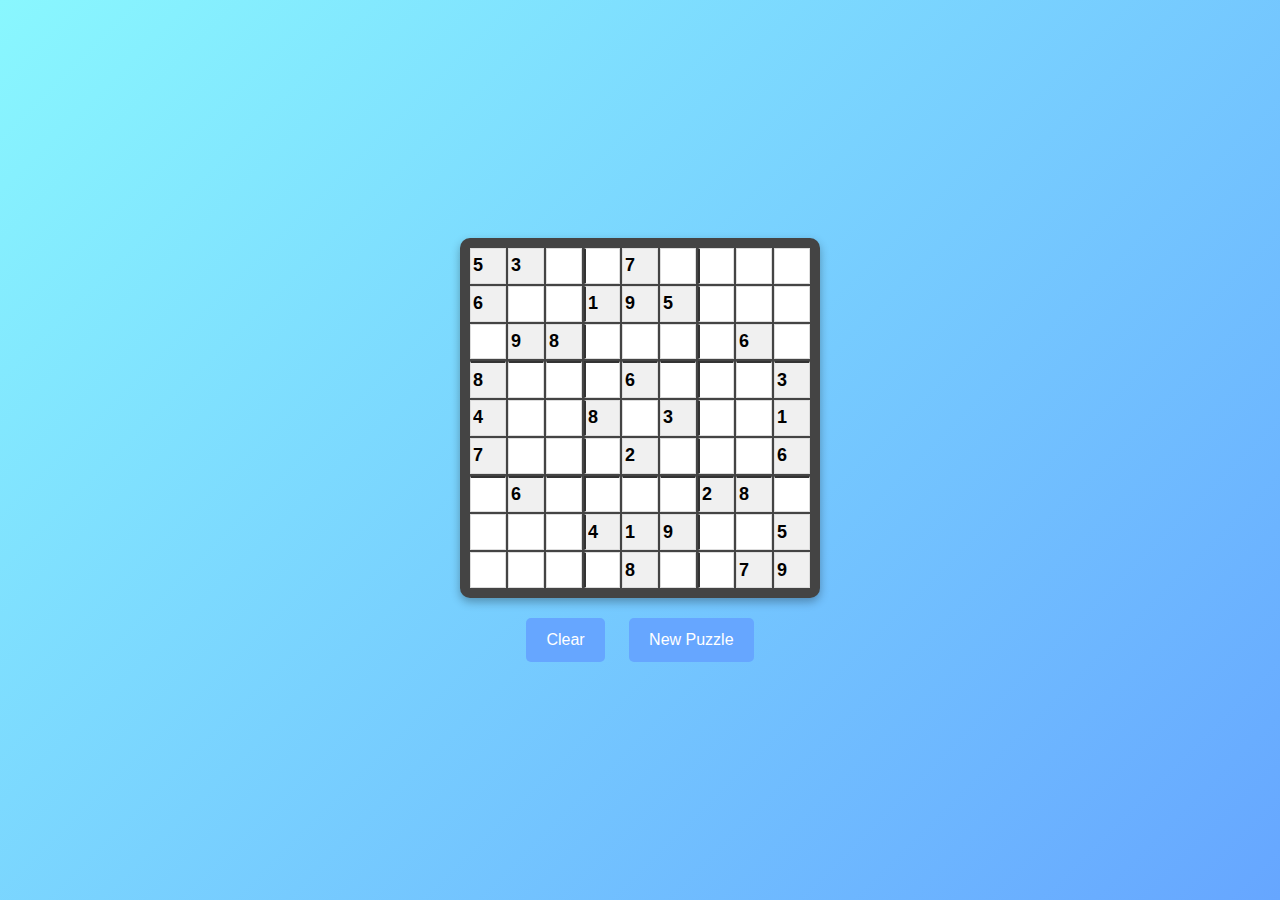
==== index.html @ e422752c "Create index.html" ====
<!DOCTYPE html>
<html lang="en">
<head>
    <meta charset="UTF-8">
    <meta name="viewport" content="width=device-width, initial-scale=1.0">
    <title>Stress-Free Sudoku</title>
    <!-- Include Bootstrap CSS -->
    <link href="https://cdn.jsdelivr.net/npm/bootstrap@5.3.0-alpha3/dist/css/bootstrap.min.css" rel="stylesheet">
    <style>
        body {
            font-family: Arial, sans-serif;
            display: flex;
            justify-content: center;
            align-items: center;
            height: 100vh;
            margin: 0;
            background: linear-gradient(135deg, #89f7fe, #66a6ff);
            color: #333;
        }
        .sudoku-container {
            display: grid;
            grid-template-columns: repeat(9, 1fr);
            gap: 2px;
            background-color: #444;
            padding: 10px;
            border-radius: 10px;
            box-shadow: 0 4px 10px rgba(0, 0, 0, 0.3);
            width: 360px;
            height: 360px;
        }
        .cell {
            display: flex;
            justify-content: center;
            align-items: center;
            width: 100%;
            height: 100%;
            font-size: 18px;
            font-weight: bold;
            border: 1px solid #ddd;
            outline: none;
            background-color: #fff;
            transition: background-color 0.2s ease, box-shadow 0.2s ease;
        }
        .cell:focus {
            background-color: #d0f0d0;
            box-shadow: 0 0 5px #66a6ff;
        }
        .bold-border {
            border: 2px solid #333;
        }
        .controls {
            margin-top: 20px;
            text-align: center;
        }
        .controls button {
            margin: 0 10px;
            padding: 10px 20px;
            font-size: 16px;
            cursor: pointer;
            border: none;
            border-radius: 5px;
            background-color: #66a6ff;
            color: #fff;
            transition: background-color 0.2s ease, transform 0.2s ease;
        }
        .controls button:hover {
            background-color: #89f7fe;
            transform: translateY(-2px);
        }
        .controls button:active {
            transform: translateY(0);
        }
    </style>
</head>
<body>
    <div>
        <div class="sudoku-container" id="sudoku-container"></div>
        <div class="controls">
            <button class="btn btn-primary" onclick="clearBoard()">Clear</button>
            <button class="btn btn-success" onclick="generatePuzzle()">New Puzzle</button>
        </div>
    </div>

    <script>
        const sudokuContainer = document.getElementById('sudoku-container');

        // Create the Sudoku grid
        function createGrid() {
            for (let row = 0; row < 9; row++) {
                for (let col = 0; col < 9; col++) {
                    const input = document.createElement('input');
                    input.type = 'text';
                    input.maxLength = 1;
                    input.classList.add('cell');

                    if (row % 3 === 0 && row !== 0) input.style.borderTop = '2px solid #333';
                    if (col % 3 === 0 && col !== 0) input.style.borderLeft = '2px solid #333';

                    input.addEventListener('input', (e) => {
                        const value = e.target.value;
                        if (!/^[1-9]$/.test(value)) {
                            e.target.value = '';
                        }
                    });

                    sudokuContainer.appendChild(input);
                }
            }
        }

        // Clear the Sudoku board
        function clearBoard() {
            document.querySelectorAll('.cell').forEach(cell => {
                cell.value = '';
            });
        }

        // Generate a simple puzzle (for demonstration purposes)
        function generatePuzzle() {
            clearBoard();
            const puzzle = [
                [5, 3, '', '', 7, '', '', '', ''],
                [6, '', '', 1, 9, 5, '', '', ''],
                ['', 9, 8, '', '', '', '', 6, ''],
                [8, '', '', '', 6, '', '', '', 3],
                [4, '', '', 8, '', 3, '', '', 1],
                [7, '', '', '', 2, '', '', '', 6],
                ['', 6, '', '', '', '', 2, 8, ''],
                ['', '', '', 4, 1, 9, '', '', 5],
                ['', '', '', '', 8, '', '', 7, 9]
            ];

            const cells = document.querySelectorAll('.cell');
            for (let i = 0; i < 81; i++) {
                const row = Math.floor(i / 9);
                const col = i % 9;
                if (puzzle[row][col] !== '') {
                    cells[i].value = puzzle[row][col];
                    cells[i].readOnly = true;
                    cells[i].style.backgroundColor = '#f0f0f0';
                } else {
                    cells[i].readOnly = false;
                    cells[i].style.backgroundColor = '#fff';
                }
            }
        }

        // Initialize the Sudoku grid
        createGrid();
        generatePuzzle();
    </script>
</body>
</html>
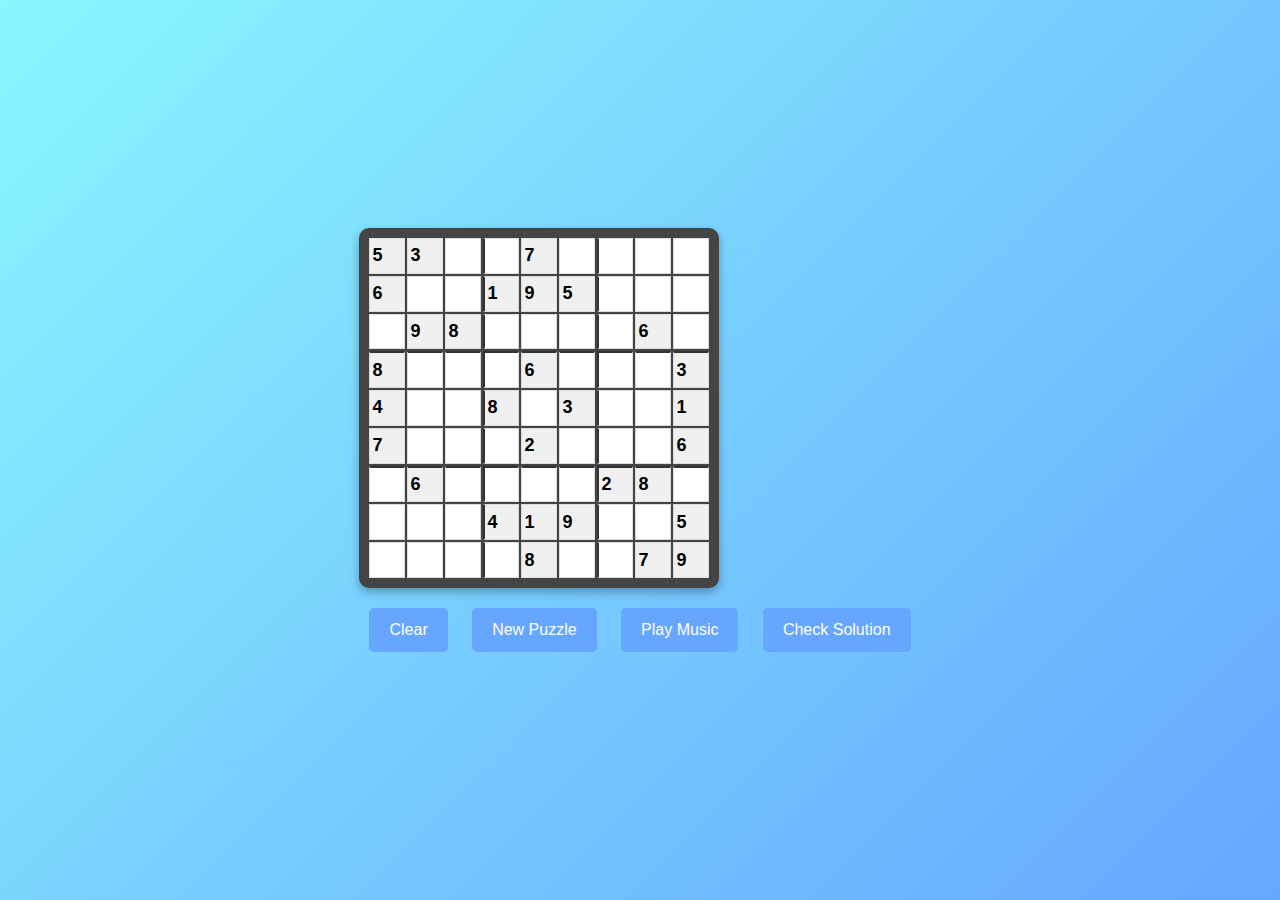
==== commit 0705d6fa: "Update index.html" ====
--- a/index.html
+++ b/index.html
@@ -70,6 +70,12 @@
         .controls button:active {
             transform: translateY(0);
         }
+        #message {
+            margin-top: 20px;
+            font-size: 18px;
+            font-weight: bold;
+            text-align: center;
+        }
     </style>
 </head>
 <body>
@@ -78,11 +84,33 @@
         <div class="controls">
             <button class="btn btn-primary" onclick="clearBoard()">Clear</button>
             <button class="btn btn-success" onclick="generatePuzzle()">New Puzzle</button>
+            <button class="btn btn-warning" onclick="toggleMusic()" id="musicButton">Play Music</button>
+            <button class="btn btn-info" onclick="checkSolution()">Check Solution</button>
         </div>
+        <div id="message"></div>
     </div>
+
+    <!-- Audio Elements -->
+    <audio id="backgroundMusic" loop>
+        <source src="audio.mp3" type="audio/mpeg">
+        Your browser does not support the audio element.
+    </audio>
+    <audio id="winSound">
+        <source src="win.mp3" type="audio/mpeg">
+        Your browser does not support the audio element.
+    </audio>
+    <audio id="loseSound">
+        <source src="lose.mp3" type="audio/mpeg">
+        Your browser does not support the audio element.
+    </audio>
 
     <script>
         const sudokuContainer = document.getElementById('sudoku-container');
+        const music = document.getElementById('backgroundMusic');
+        const winSound = document.getElementById('winSound');
+        const loseSound = document.getElementById('loseSound');
+        const musicButton = document.getElementById('musicButton');
+        const message = document.getElementById('message');
 
         // Create the Sudoku grid
         function createGrid() {
@@ -113,6 +141,7 @@
             document.querySelectorAll('.cell').forEach(cell => {
                 cell.value = '';
             });
+            message.textContent = '';
         }
 
         // Generate a simple puzzle (for demonstration purposes)
@@ -145,6 +174,77 @@
             }
         }
 
+        // Toggle music playback
+        function toggleMusic() {
+            if (music.paused) {
+                music.play();
+                musicButton.textContent = 'Pause Music';
+            } else {
+                music.pause();
+                musicButton.textContent = 'Play Music';
+            }
+        }
+
+        // Check solution for win or lose
+        function checkSolution() {
+            const cells = document.querySelectorAll('.cell');
+            const board = [];
+
+            for (let i = 0; i < 9; i++) {
+                board.push([]);
+                for (let j = 0; j < 9; j++) {
+                    const value = cells[i * 9 + j].value;
+                    board[i].push(value ? parseInt(value, 10) : 0);
+                }
+            }
+
+            if (isSolved(board)) {
+                message.textContent = 'Congratulations! You solved it!';
+                message.style.color = 'green';
+                winSound.play();
+            } else {
+                message.textContent = 'Incorrect solution. Try again!';
+                message.style.color = 'red';
+                loseSound.play();
+            }
+        }
+
+        // Check if the board is solved correctly
+        function isSolved(board) {
+            for (let i = 0; i < 9; i++) {
+                if (!isValidLine(board[i]) || !isValidLine(board.map(row => row[i]))) {
+                    return false;
+                }
+            }
+
+            for (let row = 0; row < 9; row += 3) {
+                for (let col = 0; col < 9; col += 3) {
+                    const block = [];
+                    for (let i = 0; i < 3; i++) {
+                        for (let j = 0; j < 3; j++) {
+                            block.push(board[row + i][col + j]);
+                        }
+                    }
+                    if (!isValidLine(block)) {
+                        return false;
+                    }
+                }
+            }
+
+            return true;
+        }
+
+        // Validate a single row, column, or block
+        function isValidLine(line) {
+            const seen = new Set();
+            for (const num of line) {
+                if (num === 0) return false;
+                if (seen.has(num)) return false;
+                seen.add(num);
+            }
+            return true;
+        }
+
         // Initialize the Sudoku grid
         createGrid();
         generatePuzzle();
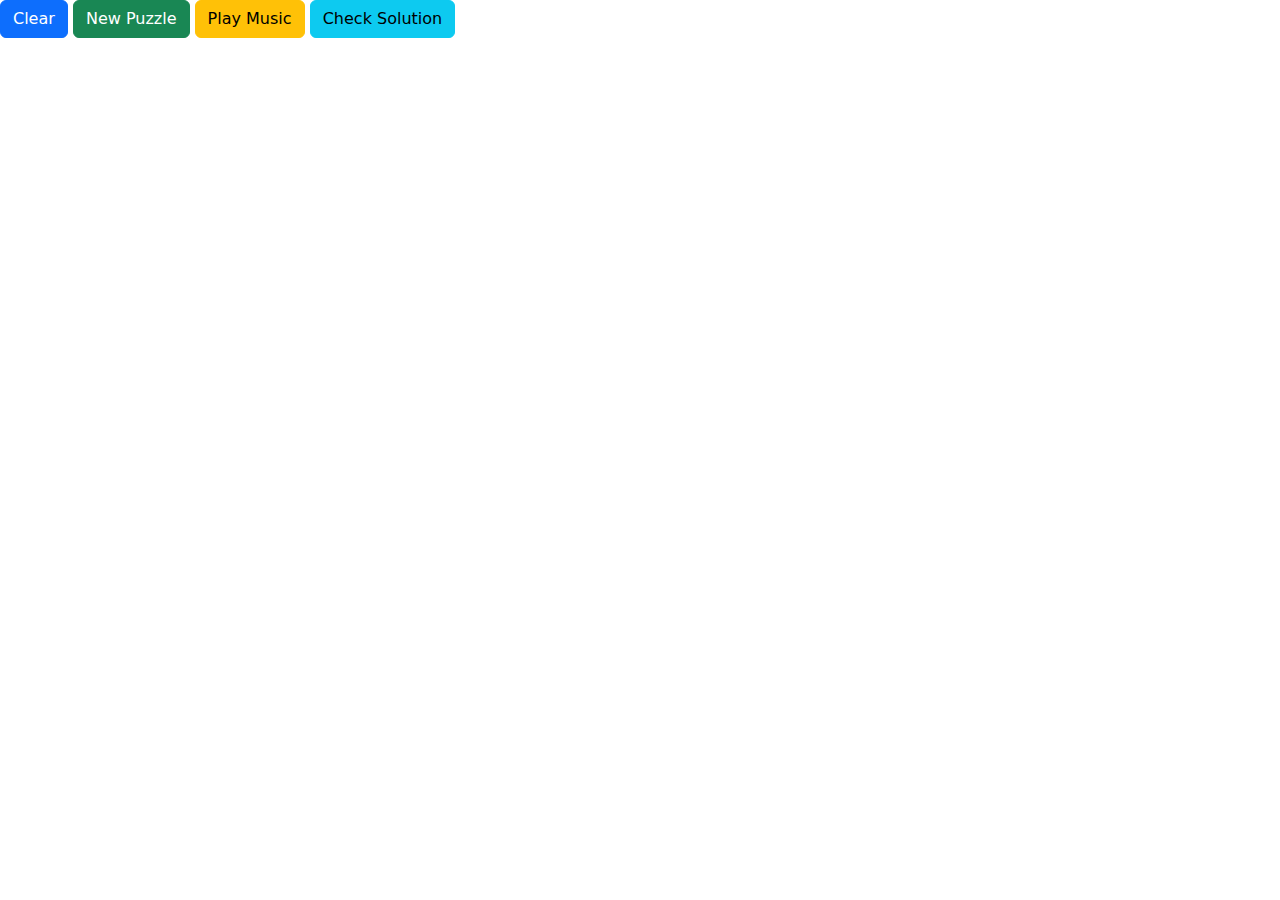
==== commit 082d1372: "Update index.html" ====
--- a/index.html
+++ b/index.html
@@ -6,77 +6,8 @@
     <title>Stress-Free Sudoku</title>
     <!-- Include Bootstrap CSS -->
     <link href="https://cdn.jsdelivr.net/npm/bootstrap@5.3.0-alpha3/dist/css/bootstrap.min.css" rel="stylesheet">
-    <style>
-        body {
-            font-family: Arial, sans-serif;
-            display: flex;
-            justify-content: center;
-            align-items: center;
-            height: 100vh;
-            margin: 0;
-            background: linear-gradient(135deg, #89f7fe, #66a6ff);
-            color: #333;
-        }
-        .sudoku-container {
-            display: grid;
-            grid-template-columns: repeat(9, 1fr);
-            gap: 2px;
-            background-color: #444;
-            padding: 10px;
-            border-radius: 10px;
-            box-shadow: 0 4px 10px rgba(0, 0, 0, 0.3);
-            width: 360px;
-            height: 360px;
-        }
-        .cell {
-            display: flex;
-            justify-content: center;
-            align-items: center;
-            width: 100%;
-            height: 100%;
-            font-size: 18px;
-            font-weight: bold;
-            border: 1px solid #ddd;
-            outline: none;
-            background-color: #fff;
-            transition: background-color 0.2s ease, box-shadow 0.2s ease;
-        }
-        .cell:focus {
-            background-color: #d0f0d0;
-            box-shadow: 0 0 5px #66a6ff;
-        }
-        .bold-border {
-            border: 2px solid #333;
-        }
-        .controls {
-            margin-top: 20px;
-            text-align: center;
-        }
-        .controls button {
-            margin: 0 10px;
-            padding: 10px 20px;
-            font-size: 16px;
-            cursor: pointer;
-            border: none;
-            border-radius: 5px;
-            background-color: #66a6ff;
-            color: #fff;
-            transition: background-color 0.2s ease, transform 0.2s ease;
-        }
-        .controls button:hover {
-            background-color: #89f7fe;
-            transform: translateY(-2px);
-        }
-        .controls button:active {
-            transform: translateY(0);
-        }
-        #message {
-            margin-top: 20px;
-            font-size: 18px;
-            font-weight: bold;
-            text-align: center;
-        }
-    </style>
+
+    <link rel="stylesheet" href="style.css">
 </head>
 <body>
     <div>
@@ -104,150 +35,6 @@
         Your browser does not support the audio element.
     </audio>
 
-    <script>
-        const sudokuContainer = document.getElementById('sudoku-container');
-        const music = document.getElementById('backgroundMusic');
-        const winSound = document.getElementById('winSound');
-        const loseSound = document.getElementById('loseSound');
-        const musicButton = document.getElementById('musicButton');
-        const message = document.getElementById('message');
-
-        // Create the Sudoku grid
-        function createGrid() {
-            for (let row = 0; row < 9; row++) {
-                for (let col = 0; col < 9; col++) {
-                    const input = document.createElement('input');
-                    input.type = 'text';
-                    input.maxLength = 1;
-                    input.classList.add('cell');
-
-                    if (row % 3 === 0 && row !== 0) input.style.borderTop = '2px solid #333';
-                    if (col % 3 === 0 && col !== 0) input.style.borderLeft = '2px solid #333';
-
-                    input.addEventListener('input', (e) => {
-                        const value = e.target.value;
-                        if (!/^[1-9]$/.test(value)) {
-                            e.target.value = '';
-                        }
-                    });
-
-                    sudokuContainer.appendChild(input);
-                }
-            }
-        }
-
-        // Clear the Sudoku board
-        function clearBoard() {
-            document.querySelectorAll('.cell').forEach(cell => {
-                cell.value = '';
-            });
-            message.textContent = '';
-        }
-
-        // Generate a simple puzzle (for demonstration purposes)
-        function generatePuzzle() {
-            clearBoard();
-            const puzzle = [
-                [5, 3, '', '', 7, '', '', '', ''],
-                [6, '', '', 1, 9, 5, '', '', ''],
-                ['', 9, 8, '', '', '', '', 6, ''],
-                [8, '', '', '', 6, '', '', '', 3],
-                [4, '', '', 8, '', 3, '', '', 1],
-                [7, '', '', '', 2, '', '', '', 6],
-                ['', 6, '', '', '', '', 2, 8, ''],
-                ['', '', '', 4, 1, 9, '', '', 5],
-                ['', '', '', '', 8, '', '', 7, 9]
-            ];
-
-            const cells = document.querySelectorAll('.cell');
-            for (let i = 0; i < 81; i++) {
-                const row = Math.floor(i / 9);
-                const col = i % 9;
-                if (puzzle[row][col] !== '') {
-                    cells[i].value = puzzle[row][col];
-                    cells[i].readOnly = true;
-                    cells[i].style.backgroundColor = '#f0f0f0';
-                } else {
-                    cells[i].readOnly = false;
-                    cells[i].style.backgroundColor = '#fff';
-                }
-            }
-        }
-
-        // Toggle music playback
-        function toggleMusic() {
-            if (music.paused) {
-                music.play();
-                musicButton.textContent = 'Pause Music';
-            } else {
-                music.pause();
-                musicButton.textContent = 'Play Music';
-            }
-        }
-
-        // Check solution for win or lose
-        function checkSolution() {
-            const cells = document.querySelectorAll('.cell');
-            const board = [];
-
-            for (let i = 0; i < 9; i++) {
-                board.push([]);
-                for (let j = 0; j < 9; j++) {
-                    const value = cells[i * 9 + j].value;
-                    board[i].push(value ? parseInt(value, 10) : 0);
-                }
-            }
-
-            if (isSolved(board)) {
-                message.textContent = 'Congratulations! You solved it!';
-                message.style.color = 'green';
-                winSound.play();
-            } else {
-                message.textContent = 'Incorrect solution. Try again!';
-                message.style.color = 'red';
-                loseSound.play();
-            }
-        }
-
-        // Check if the board is solved correctly
-        function isSolved(board) {
-            for (let i = 0; i < 9; i++) {
-                if (!isValidLine(board[i]) || !isValidLine(board.map(row => row[i]))) {
-                    return false;
-                }
-            }
-
-            for (let row = 0; row < 9; row += 3) {
-                for (let col = 0; col < 9; col += 3) {
-                    const block = [];
-                    for (let i = 0; i < 3; i++) {
-                        for (let j = 0; j < 3; j++) {
-                            block.push(board[row + i][col + j]);
-                        }
-                    }
-                    if (!isValidLine(block)) {
-                        return false;
-                    }
-                }
-            }
-
-            return true;
-        }
-
-        // Validate a single row, column, or block
-        function isValidLine(line) {
-            const seen = new Set();
-            for (const num of line) {
-                if (num === 0) return false;
-                if (seen.has(num)) return false;
-                seen.add(num);
-            }
-            return true;
-        }
-
-        // Initialize the Sudoku grid
-        createGrid();
-        generatePuzzle();
-    </script>
+    <script src="script.js"></script>
 </body>
 </html>
